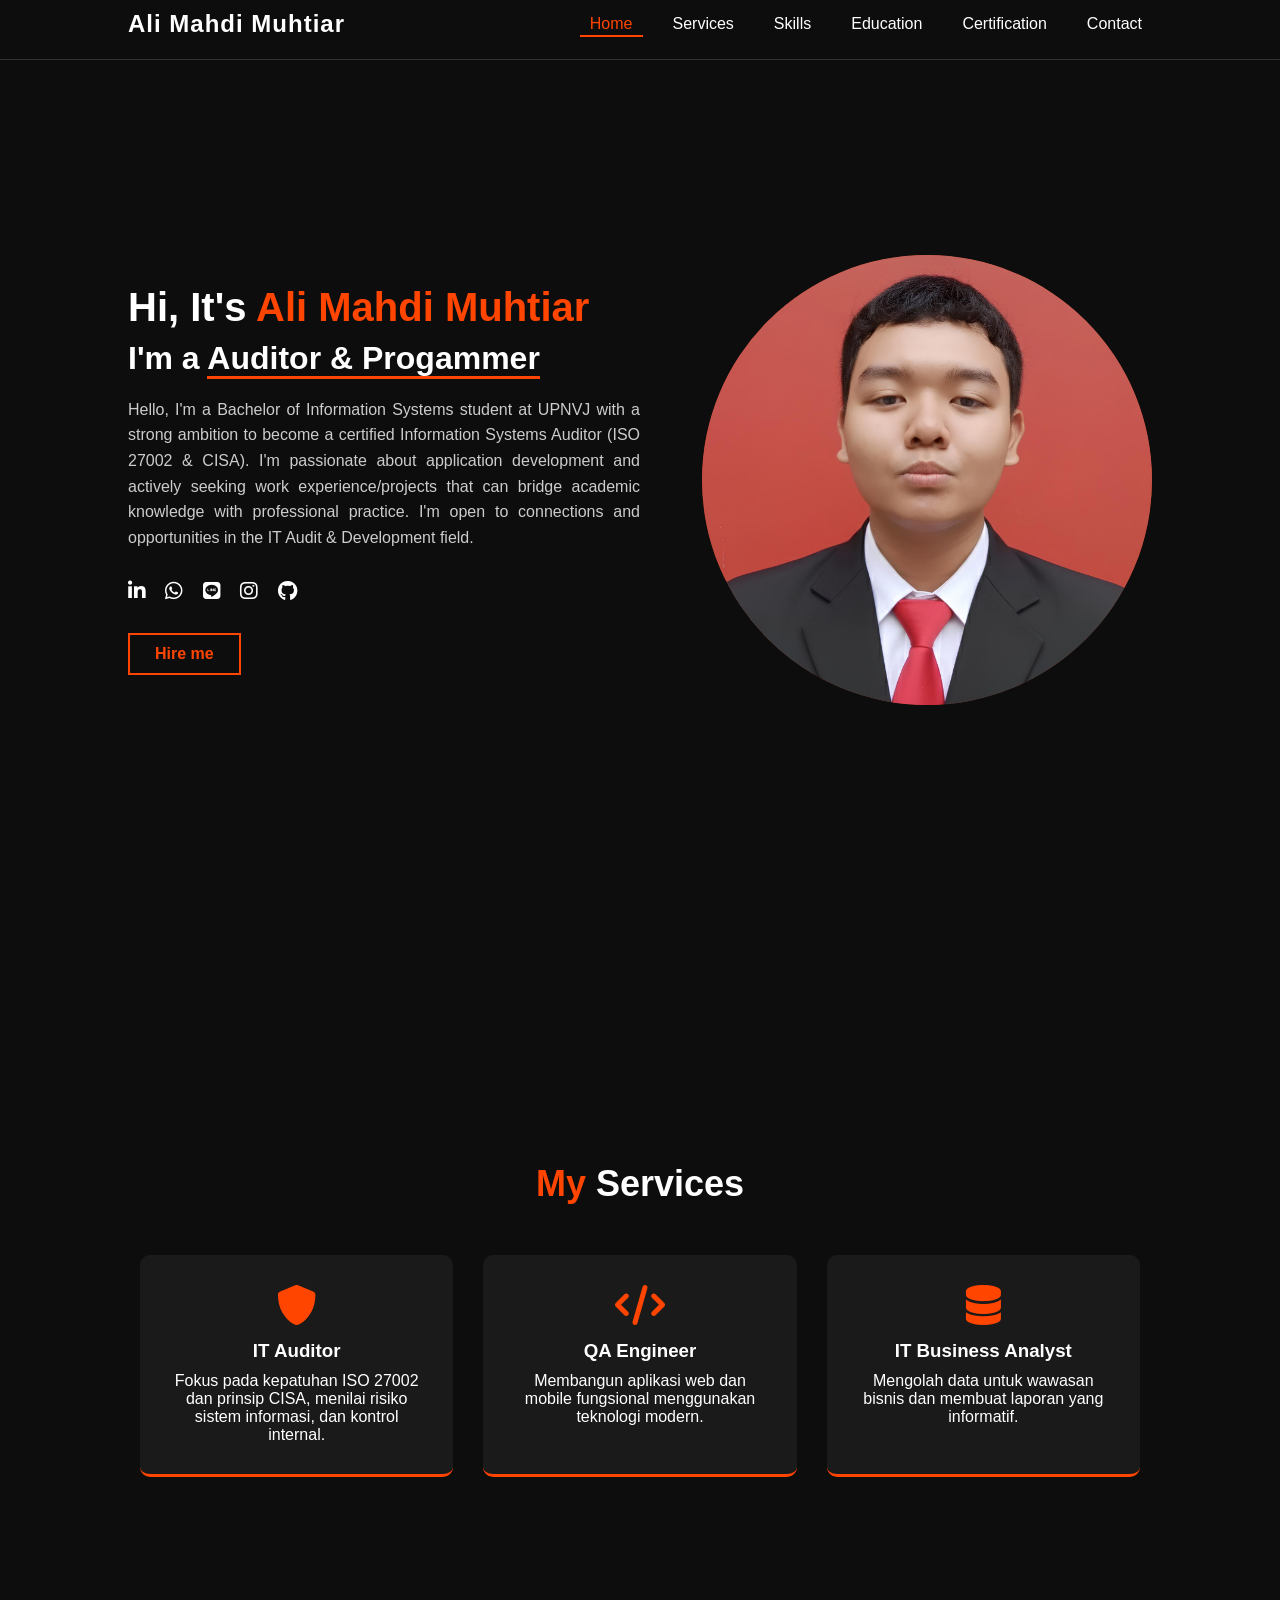
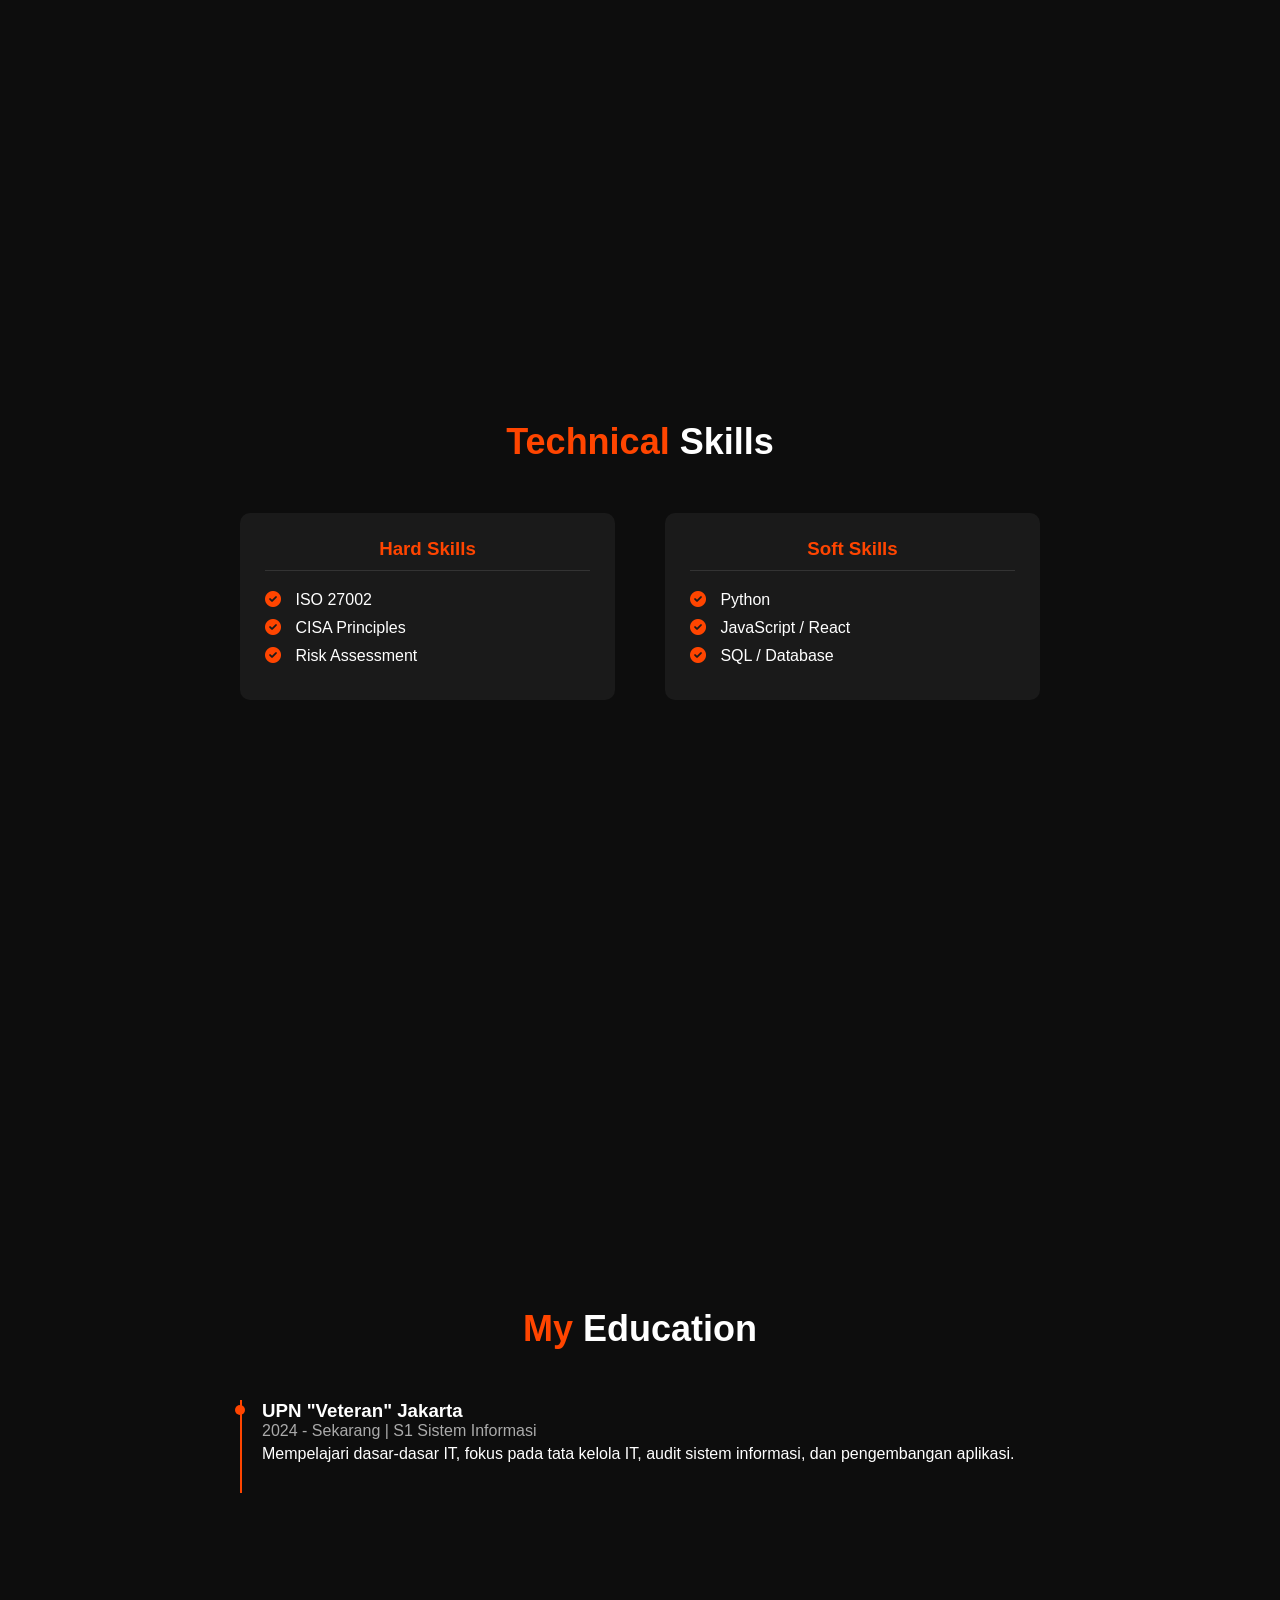
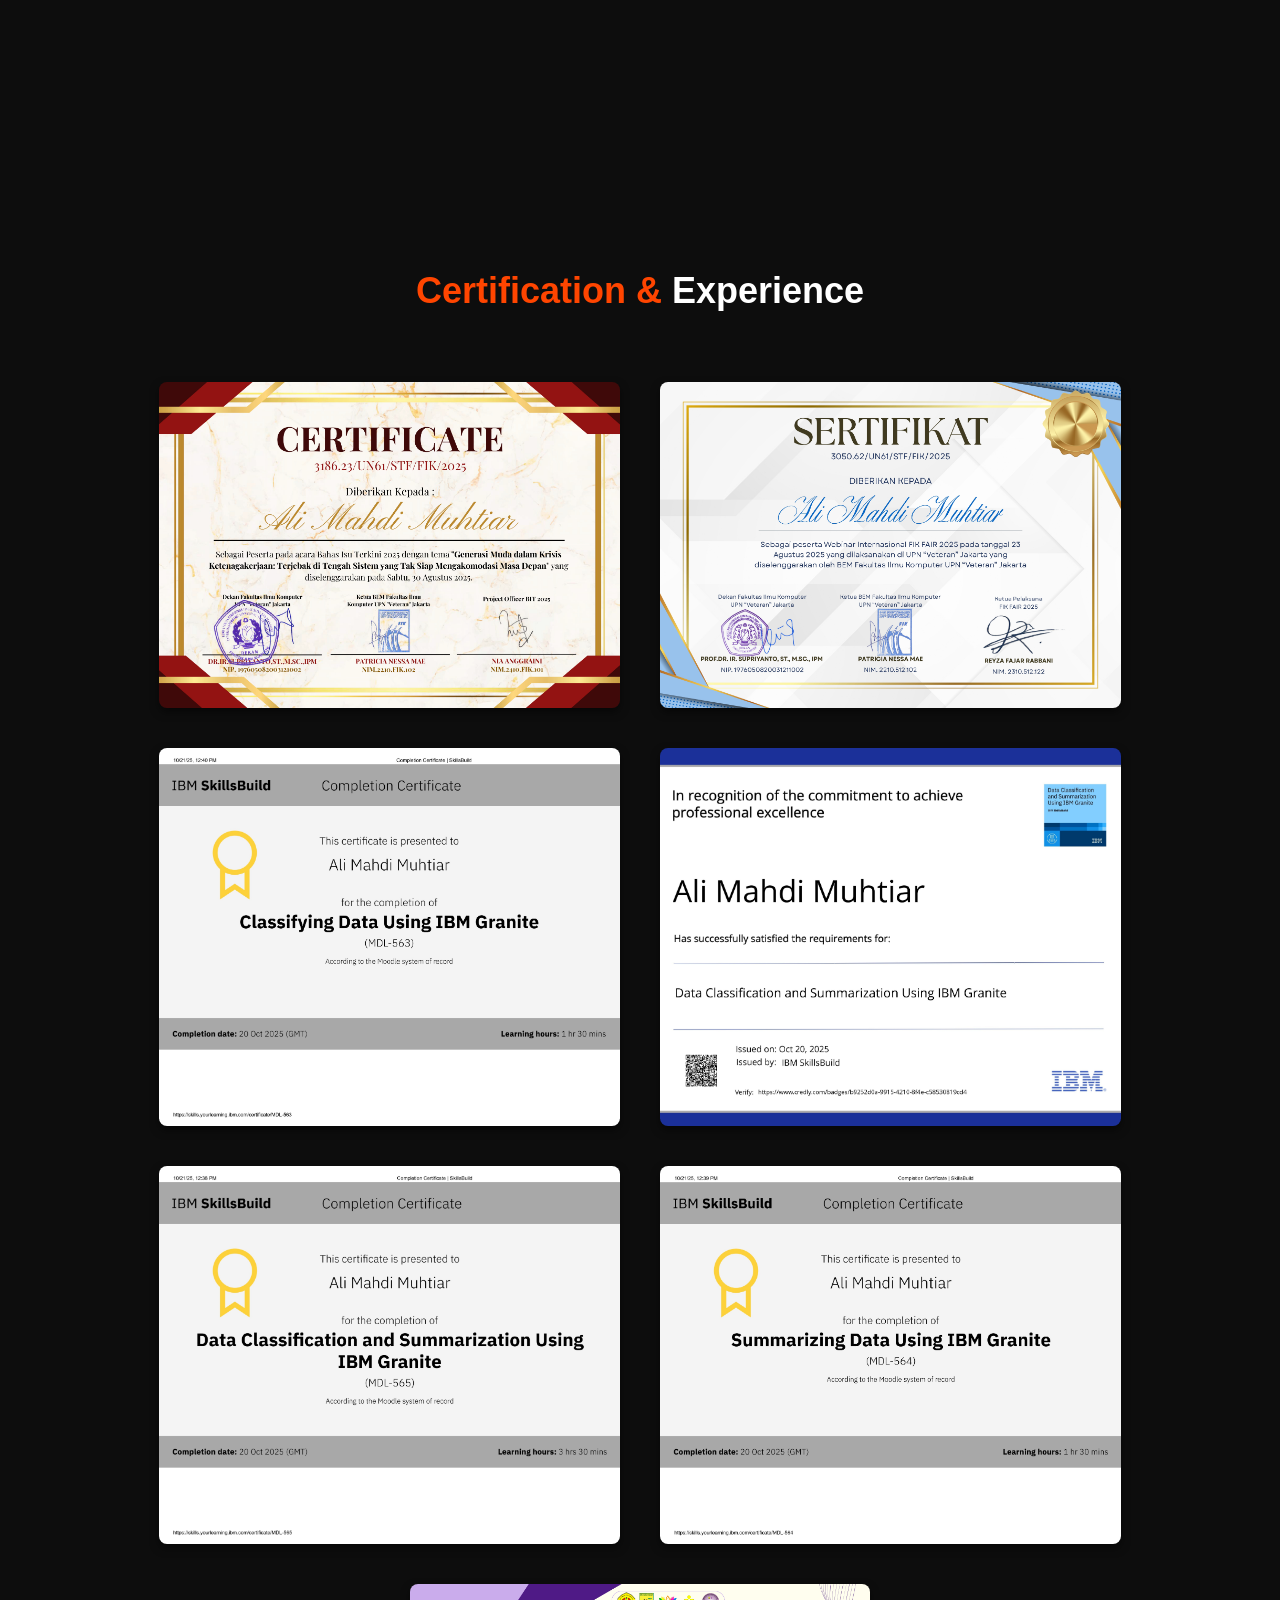
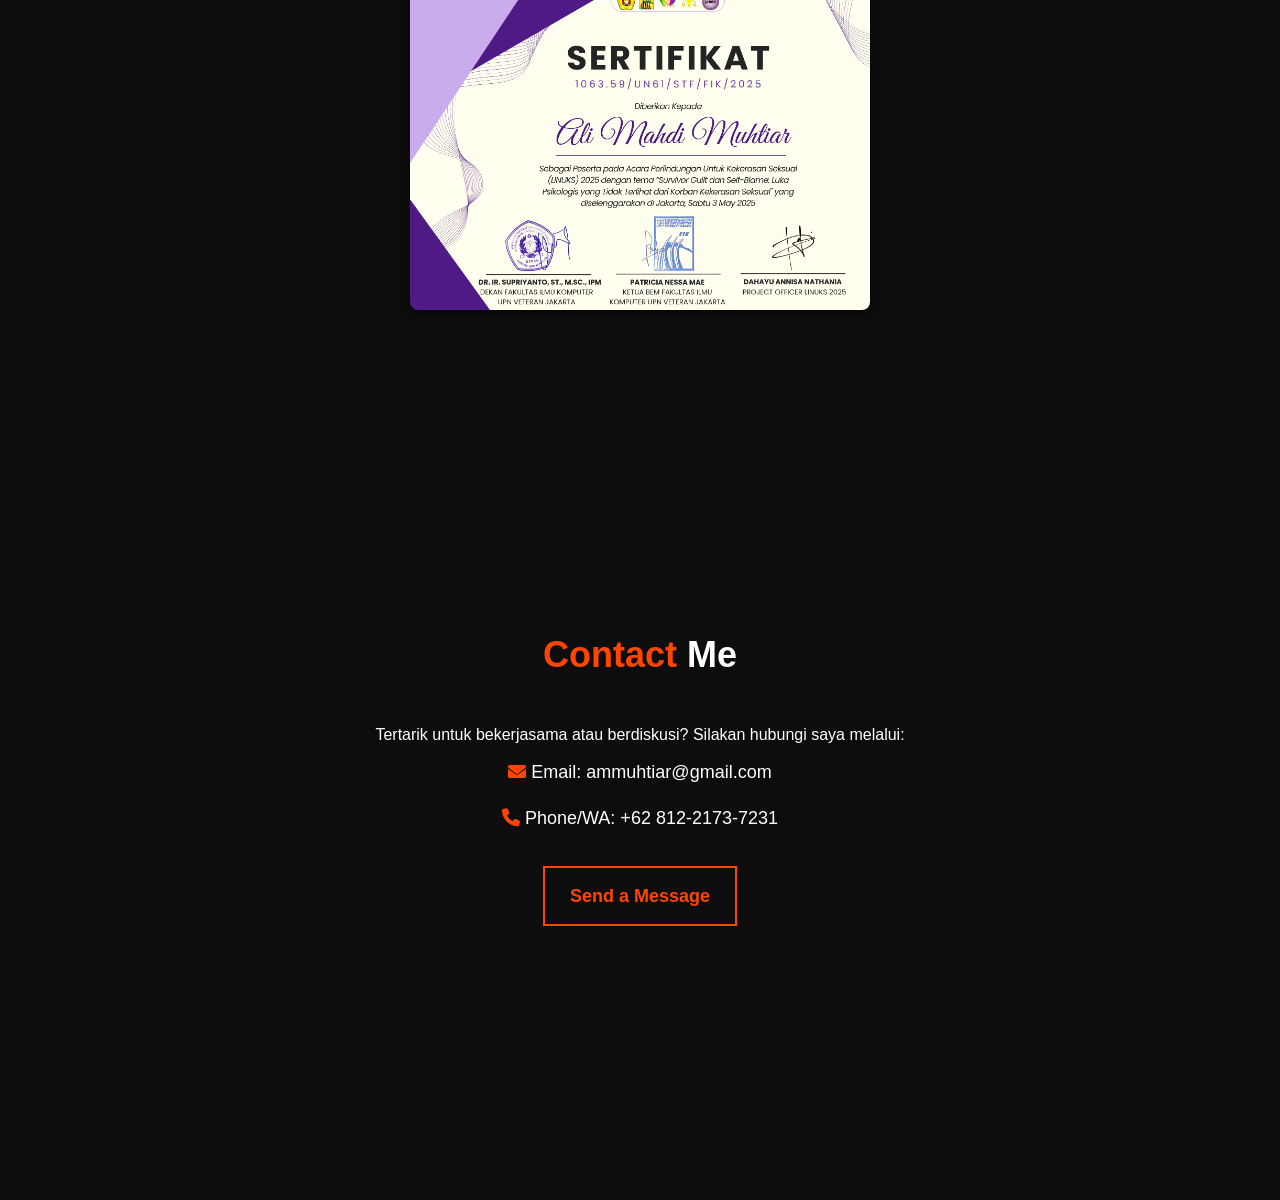
==== index.html @ ff0e4e3c "Add files via upload" ====
<!DOCTYPE html>
<html lang="id">
<head>
    <meta charset="UTF-8">
    <meta name="viewport" content="width=device-width, initial-scale=1.0">
    <title>Portofolio Ali Mahdi Muhtiar</title>
    <link rel="stylesheet" href="style.css">
    <link rel="stylesheet" href="https://cdnjs.cloudflare.com/ajax/libs/font-awesome/6.0.0-beta3/css/all.min.css">
</head>
<body>

    <header class="header">
        <nav class="navbar">
            <a href="#home" class="logo">Ali Mahdi Muhtiar</a>
            <ul class="nav-links">
                <li><a href="#home" class="nav-item active">Home</a></li>
                <li><a href="#services" class="nav-item">Services</a></li>
                <li><a href="#skills" class="nav-item">Skills</a></li>
                <li><a href="#education" class="nav-item">Education</a></li>
                <li><a href="#certification" class="nav-item">Certification</a></li>
                <li><a href="#contact" class="nav-item">Contact</a></li>
            </ul>
        </nav>
    </header>

    <main>
        <section class="hero-section" id="home">
            <div class="hero-content">
                <h1 class="greeting">Hi, It's <span class="highlight">Ali Mahdi Muhtiar</span></h1>
                <h2 class="tagline">I'm a <span class="highlight-text">Auditor & Progammer</span></h2>
                <p class="description">
                    Hello, I'm a Bachelor of Information Systems student at UPNVJ with a strong ambition to become a certified Information Systems Auditor (ISO 27002 & CISA).
                    I'm passionate about application development and actively seeking work experience/projects that can bridge academic knowledge with professional practice.
                    I'm open to connections and opportunities in the IT Audit & Development field.
                </p>
                <div class="social-links">
                    <a href="https://www.linkedin.com/in/ali-mahdi-muhtiar-6bb25b27a" target="_blank" title="LinkedIn"><i class="fab fa-linkedin-in"></i></a>
                    <a href="https://wa.me/6281221737231" target="_blank" title="Whatsapp"><i class="fab fa-whatsapp"></i></a>
                    <a href="https://line.me/ti/p/p4R7f9EhuN" target="_blank" title="Line"><i class="fab fa-line"></i></a>
                    <a href="https://www.instagram.com/_almahdim_/" target="_blank" title="Instagram"><i class="fab fa-instagram"></i></a>
                    <a href="https://github.com/AliMahdiM" target="_blank" title="Github"><i class="fab fa-github"></i></a>
                </div> 
                <a href="#contact" class="btn-hire-me">Hire me</a>
            </div>
            
            <div class="hero-image-container">
                <div class="red-circle"></div>
                <img src="616.jpg" alt="Profile of Ali Mahdi Muhtiar" class="hero-image">
            </div>
        </section>
        
        <section id="services" class="section-full">
            <h2 class="section-title"><span class="highlight">My</span> Services</h2>
            <div class="services-grid">
                <div class="service-card">
                    <i class="fas fa-shield-alt icon-large"></i>
                    <h3>IT Auditor</h3>
                    <p>Fokus pada kepatuhan ISO 27002 dan prinsip CISA, menilai risiko sistem informasi, dan kontrol internal.</p>
                </div>
                <div class="service-card">
                    <i class="fas fa-code icon-large"></i>
                    <h3>QA Engineer</h3>
                    <p>Membangun aplikasi web dan mobile fungsional menggunakan teknologi modern.</p>
                </div>
                <div class="service-card">
                    <i class="fas fa-database icon-large"></i>
                    <h3>IT Business Analyst</h3>
                    <p>Mengolah data untuk wawasan bisnis dan membuat laporan yang informatif.</p>
                </div>
            </div>
        </section>
        
        <section id="skills" class="section-full">
            <h2 class="section-title"><span class="highlight">Technical</span> Skills</h2>
            <div class="skills-container">
                <div class="skill-group">
                    <h3>Hard Skills</h3>
                    <ul>
                        <li><i class="fas fa-check-circle"></i> ISO 27002</li>
                        <li><i class="fas fa-check-circle"></i> CISA Principles</li>
                        <li><i class="fas fa-check-circle"></i> Risk Assessment</li>
                    </ul>
                </div>
                <div class="skill-group">
                    <h3>Soft Skills</h3>
                    <ul>
                        <li><i class="fas fa-check-circle"></i> Python</li>
                        <li><i class="fas fa-check-circle"></i> JavaScript / React</li>
                        <li><i class="fas fa-check-circle"></i> SQL / Database</li>
                    </ul>
                </div>
            </div>
        </section>
        
        <section id="education" class="section-full">
            <h2 class="section-title"><span class="highlight">My</span> Education</h2>
            <div class="timeline">
                <div class="timeline-item">
                    <h3>UPN "Veteran" Jakarta</h3>
                    <p class="period">2024 - Sekarang | S1 Sistem Informasi</p>
                    <p>Mempelajari dasar-dasar IT, fokus pada tata kelola IT, audit sistem informasi, dan pengembangan aplikasi.</p>
                </div>
                </div>
        </section>
        
        <section id="certification" class="section-full">
            <h2 class="section-title"><span class="highlight">Certification &</span> Experience</h2>
            <div class="experience-gallery">
                <img src="1.jpg" alt="Bahas Isu Terkini 2025" class="experience-content">
                <img src="2.jpg" alt="Webinar Internasional FIK FAIR 2025" class="experience-content">
                <img src="3.jpg" alt="Classifying Data Using IBM Granite" class="experience-content">
                <img src="4.jpg" alt="Data Classification and Summarization Using IBM Granite Credly" class="experience-content">
                <img src="5.jpg" alt="Data Classification and Summarization Using IBM Granite" class="experience-content">
                <img src="6.jpg" alt="Summarizing Data Using IBM Granite" class="experience-content">
                <img src="7.jpg" alt="LINUKS2025" class="experience-content">
            </div>
        </section>
        
        <section id="contact" class="section-full">
            <h2 class="section-title"><span class="highlight">Contact</span> Me</h2>
            <p>Tertarik untuk bekerjasama atau berdiskusi? Silakan hubungi saya melalui:</p>
            <div class="contact-info">
                <p><i class="fas fa-envelope highlight"></i> Email: ammuhtiar@gmail.com</p>
                <p><i class="fas fa-phone highlight"></i> Phone/WA: +62 812-2173-7231</p>
                <a href="#top" class="btn-hire-me" style="margin-top: 20px;">Send a Message</a>
            </div>
        </section>
    </main>

    <script src="script.js"></script>
</body>
</html>
---- style.css ----
/* Reset Dasar */
* {
    margin: 0;
    padding: 0;
    box-sizing: border-box;
    font-family: 'Poppins', sans-serif; /* Ganti font-family jika Anda menggunakan Poppins */
}

/* Warna dan Tema (Gaya Dark Mode) */
:root {
    --bg-color: #0d0d0d;
    --text-color: #ffffff;
    --highlight-color: #ff4500;
    --secondary-bg: #1a1a1a;
    --border-color: #333;
    --transition: all 0.3s ease;
}

body {
    background-color: var(--bg-color);
    color: var(--text-color);
    scroll-behavior: smooth;
    /* PENTING: Untuk memastikan scroll dimulai dari bawah header */
    padding-top: 60px; 
}

/* Header dan Navigasi */
.header {
    width: 100%;
    position: fixed;
    top: 0;
    left: 0;
    background-color: var(--bg-color);
    border-bottom: 1px solid var(--border-color);
    z-index: 1000;
    height: 60px; /* Tinggi header yang konsisten */
}

.navbar {
    display: flex;
    justify-content: space-between;
    align-items: center;
    padding: 10px 10%;
}

.logo {
    font-size: 24px;
    font-weight: bold;
    color: var(--text-color);
    text-decoration: none;
    letter-spacing: 1px;
}

.nav-links {
    list-style: none;
    display: flex;
}

.nav-links li {
    margin-left: 20px;
}

.nav-item {
    text-decoration: none;
    color: var(--text-color);
    font-size: 16px;
    padding: 5px 10px;
    transition: var(--transition);
    position: relative;
}

.nav-item:hover, .nav-item.active {
    color: var(--highlight-color);
}

.nav-item.active::after {
    content: '';
    position: absolute;
    left: 0;
    bottom: 0;
    width: 100%;
    height: 2px;
    background-color: var(--highlight-color);
}

/* --- FULL-SCREEN SECTION STYLES (Kunci Utama) --- */
.hero-section, .section-full {
    display: flex;
    flex-direction: column;
    justify-content: center; /* Memusatkan konten secara vertikal */
    align-items: center;
    padding: 50px 10%;
    /* PENTING: Memastikan setiap section minimal setinggi viewport */
    min-height: calc(100vh - 60px); 
    text-align: center;
    width: 100%;
}

.section-title {
    font-size: 36px;
    margin-bottom: 50px;
    position: relative;
}

.highlight {
    color: var(--highlight-color);
}
/* ------------------------------------------------ */

/* Bagian Home (Hero) */
.hero-section {
    flex-direction: row; /* Kembali ke tata letak baris untuk hero */
    justify-content: space-between;
    text-align: left;
}

.hero-content {
    max-width: 50%;
}

.greeting { font-size: 40px; margin-bottom: 10px; }
.tagline { font-size: 32px; margin-bottom: 20px; }
.highlight-text { border-bottom: 3px solid var(--highlight-color); }
.description { line-height: 1.6; margin-bottom: 30px; color: #ccc; text-align: justify; }

/* Tautan Sosial */
.social-links a {
    color: var(--text-color);
    font-size: 20px;
    margin-right: 15px;
    transition: var(--transition);
}
.social-links a:hover {
    color: var(--highlight-color);
    transform: translateY(-2px);
}

/* Tombol "Hire me" */
.btn-hire-me {
    display: inline-block;
    padding: 10px 25px;
    margin-top: 30px;
    background-color: transparent;
    border: 2px solid var(--highlight-color);
    color: var(--highlight-color);
    text-decoration: none;
    font-weight: bold;
    transition: var(--transition);
}
.btn-hire-me:hover {
    background-color: var(--highlight-color);
    color: var(--text-color);
}

/* Gambar Hero */
.red-circle {
    position: absolute;
    width: 450px;
    height: 450px;
    background-color: var(--highlight-color);
    border-radius: 50%;
    z-index: 1;
    opacity: 0.8;
}

.hero-image-container {
    position: relative;
    width: 450px;
    height: 450px;
    display: flex;
    justify-content: center;
    align-items: center;
    border-radius: 50%;
    overflow: hidden;
    margin-left: 50px;
}

.hero-image {
    width: 100%;
    height: 100%;
    object-fit: cover;
    position: relative;
    z-index: 2;
    filter: drop-shadow(5px 5px 15px rgba(0, 0, 0, 0.5));
}


/* --- Services Section Styles --- */
.services-grid {
    display: flex;
    gap: 30px;
    max-width: 1000px;
}
.service-card {
    background-color: var(--secondary-bg);
    padding: 30px;
    border-radius: 10px;
    border-bottom: 3px solid var(--highlight-color);
    flex: 1;
    transition: transform 0.3s ease;
}
.service-card:hover {
    transform: translateY(-10px);
}
.icon-large {
    font-size: 40px;
    color: var(--highlight-color);
    margin-bottom: 15px;
}
.service-card h3 {
    margin-bottom: 10px;
}


/* --- Skills Section Styles --- */
.skills-container {
    display: flex;
    gap: 50px;
    max-width: 800px;
    width: 100%;
    justify-content: center;
}
.skill-group {
    background-color: var(--secondary-bg);
    padding: 25px;
    border-radius: 10px;
    width: 100%;
}
.skill-group h3 {
    color: var(--highlight-color);
    margin-bottom: 20px;
    border-bottom: 1px solid var(--border-color);
    padding-bottom: 10px;
}
.skill-group ul {
    list-style: none;
    padding: 0;
    text-align: left;
}
.skill-group li {
    margin-bottom: 10px;
    font-size: 16px;
}
.skill-group li .fa-check-circle {
    color: var(--highlight-color);
    margin-right: 10px;
}

/* --- Education Section Styles --- */
.timeline {
    max-width: 800px;
    width: 100%;
    text-align: left;
    border-left: 2px solid var(--highlight-color);
    padding-left: 20px;
    position: relative;
}
.timeline-item {
    margin-bottom: 30px;
    position: relative;
}
.timeline-item::before {
    content: '';
    position: absolute;
    left: -27px;
    top: 5px;
    width: 10px;
    height: 10px;
    background-color: var(--highlight-color);
    border-radius: 50%;
}
.timeline-item h3 {
    color: var(--text-color);
}
.period {
    color: #aaa;
    margin-bottom: 5px;
}

/* --- Experience Section Styles --- */
.experience-gallery {
    display: flex;
    justify-content: center;
    gap: 40px;
    padding-top: 20px;
    max-width: 1200px;
    width: 100%;
    flex-wrap: wrap; /* Agar responsif */
}
.experience-content {
    width: 45%; /* Menyesuaikan agar dua gambar muat berdampingan */
    height: auto;
    max-height: 400px;
    object-fit: cover;
    border-radius: 8px;
    box-shadow: 0 4px 8px rgba(0, 0, 0, 0.5);
    transition: transform 0.3s ease;
}
.experience-content:hover {
    transform: scale(1.03);
}

/* --- Contact Section Styles --- */
.contact-info {
    font-size: 18px;
    line-height: 2.0;
}
.contact-info p {
    margin: 10px 0;
}


/* Media Query untuk Responsif */
@media (max-width: 1200px) {
    .experience-gallery {
        gap: 20px;
    }
    .experience-content {
        width: 48%;
    }
}

@media (max-width: 992px) {
    .navbar { padding: 10px 5%; }
    
    .hero-section {
        flex-direction: column;
        padding: 50px 5%;
        text-align: center;
    }

    .hero-content {
        max-width: 100%;
        margin-bottom: 40px;
    }
    .description { text-align: center; }

    .hero-image-container {
        width: 300px;
        height: 300px;
        margin-left: 0;
    }
    .red-circle {
        width: 300px;
        height: 300px;
    }
    
    /* Services Responsive */
    .services-grid {
        flex-direction: column;
        gap: 20px;
    }
    
    /* Skills Responsive */
    .skills-container {
        flex-direction: column;
        gap: 30px;
    }
    
    /* Experience Responsive */
    .experience-content {
        width: 90%; /* Satu gambar per baris di perangkat kecil */
        max-height: none;
    }
}

@media (max-width: 576px) {
    .nav-links { display: none; } /* Sembunyikan link di layar sangat kecil (bisa diganti dengan menu burger) */
    .navbar { justify-content: center; }

    .greeting { font-size: 32px; }
    .tagline { font-size: 24px; }
    .section-title { font-size: 30px; }
}
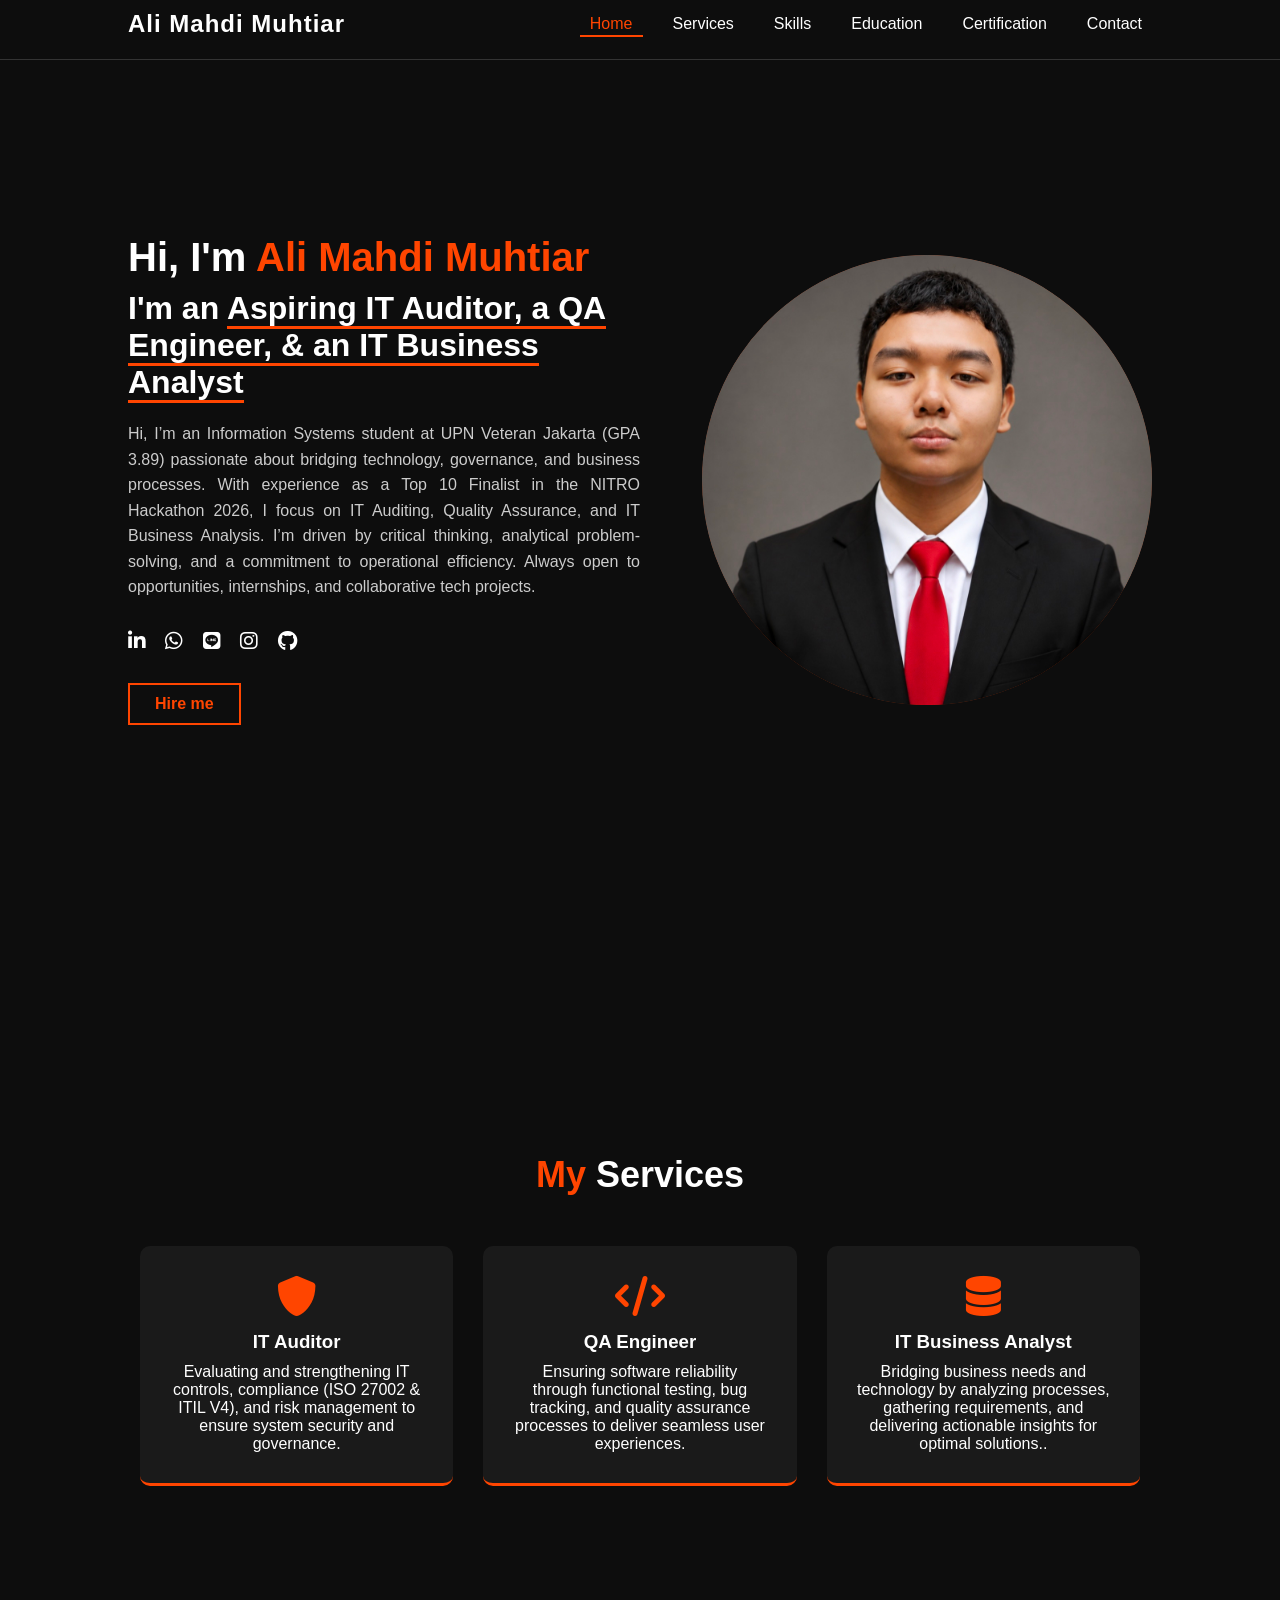
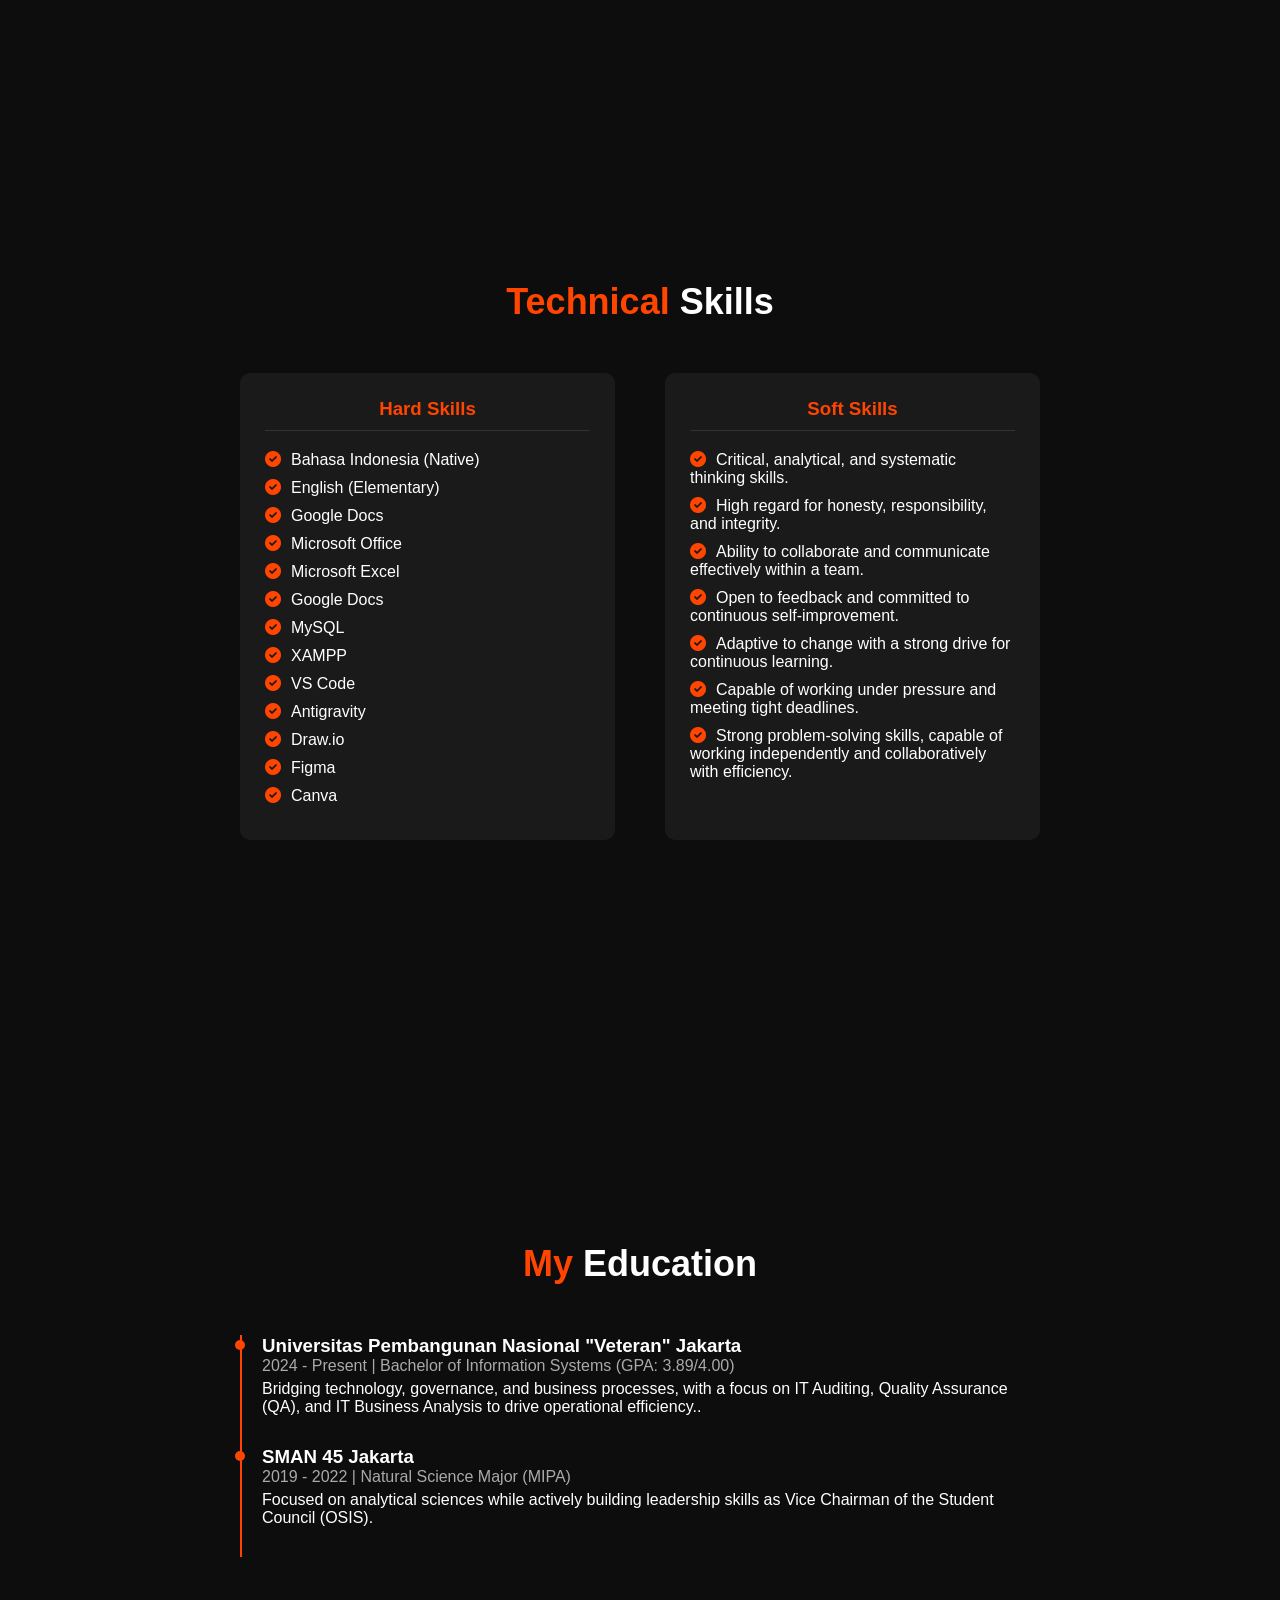
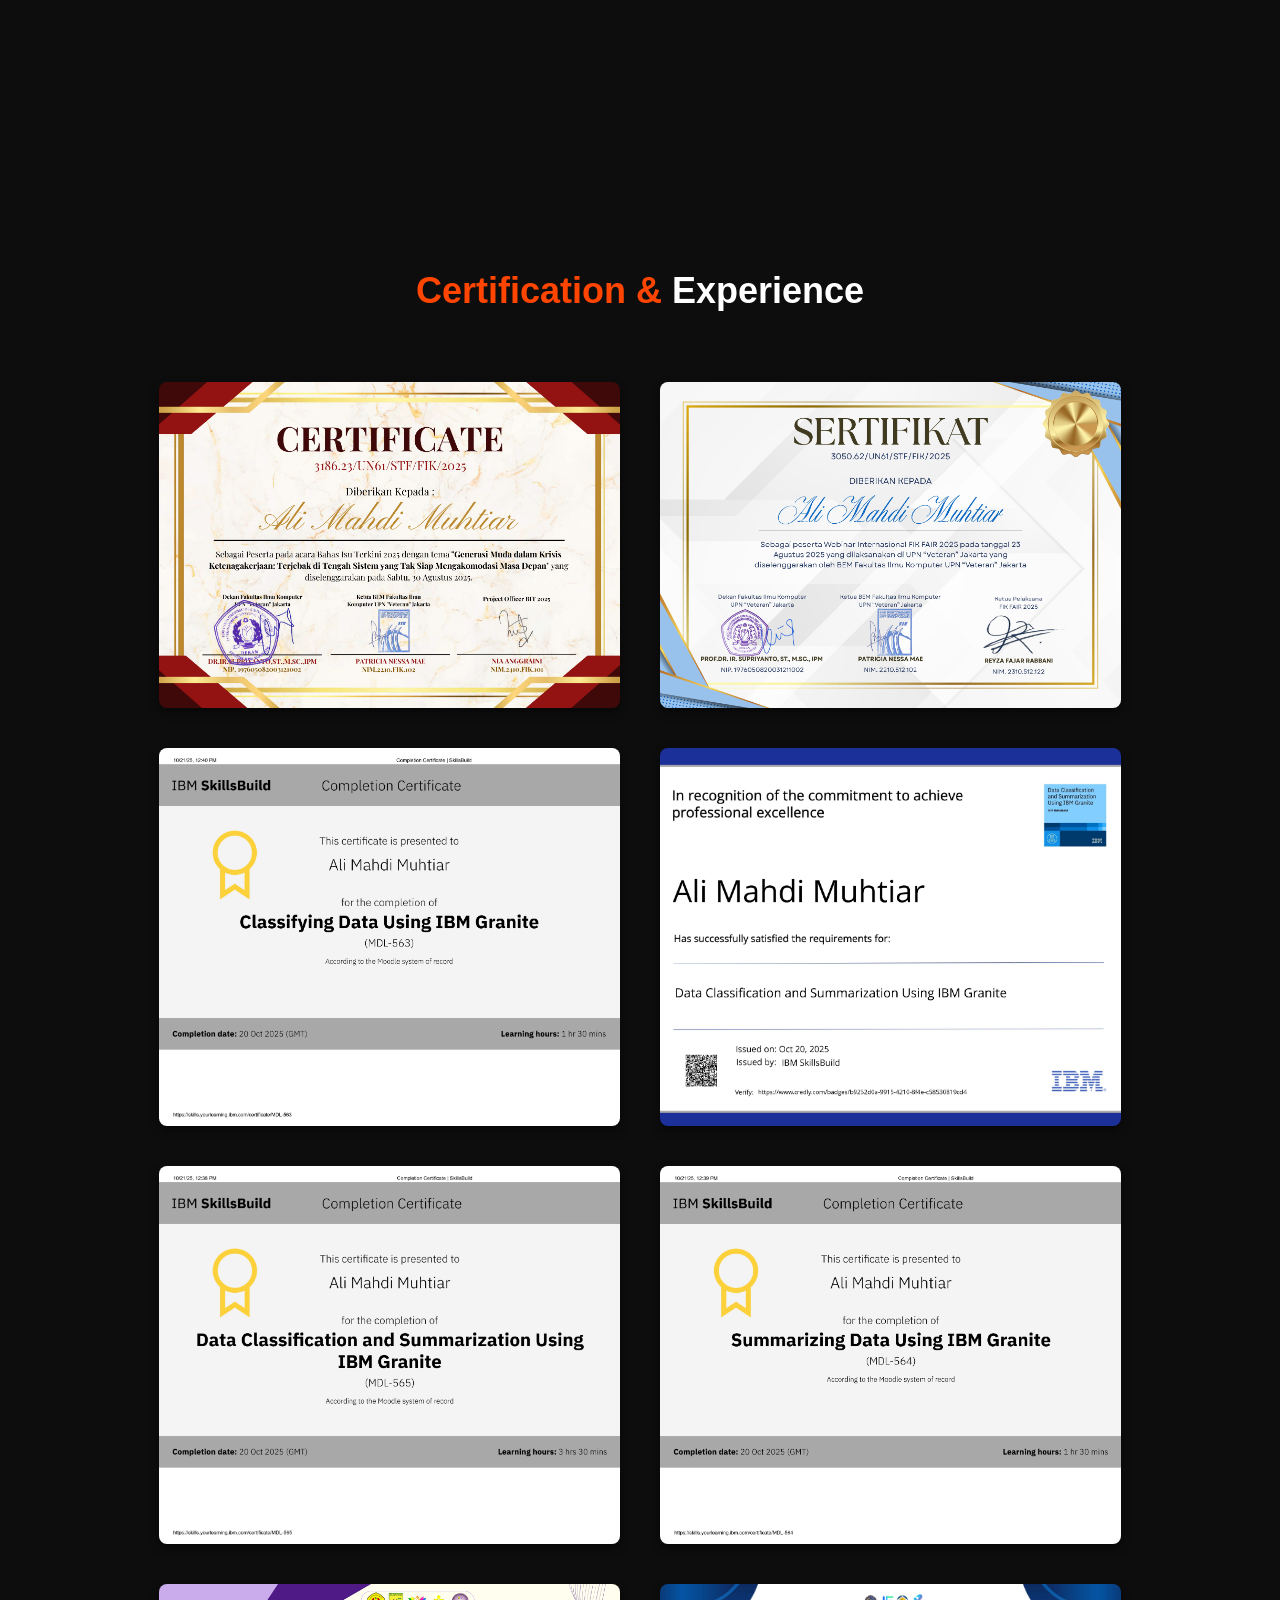
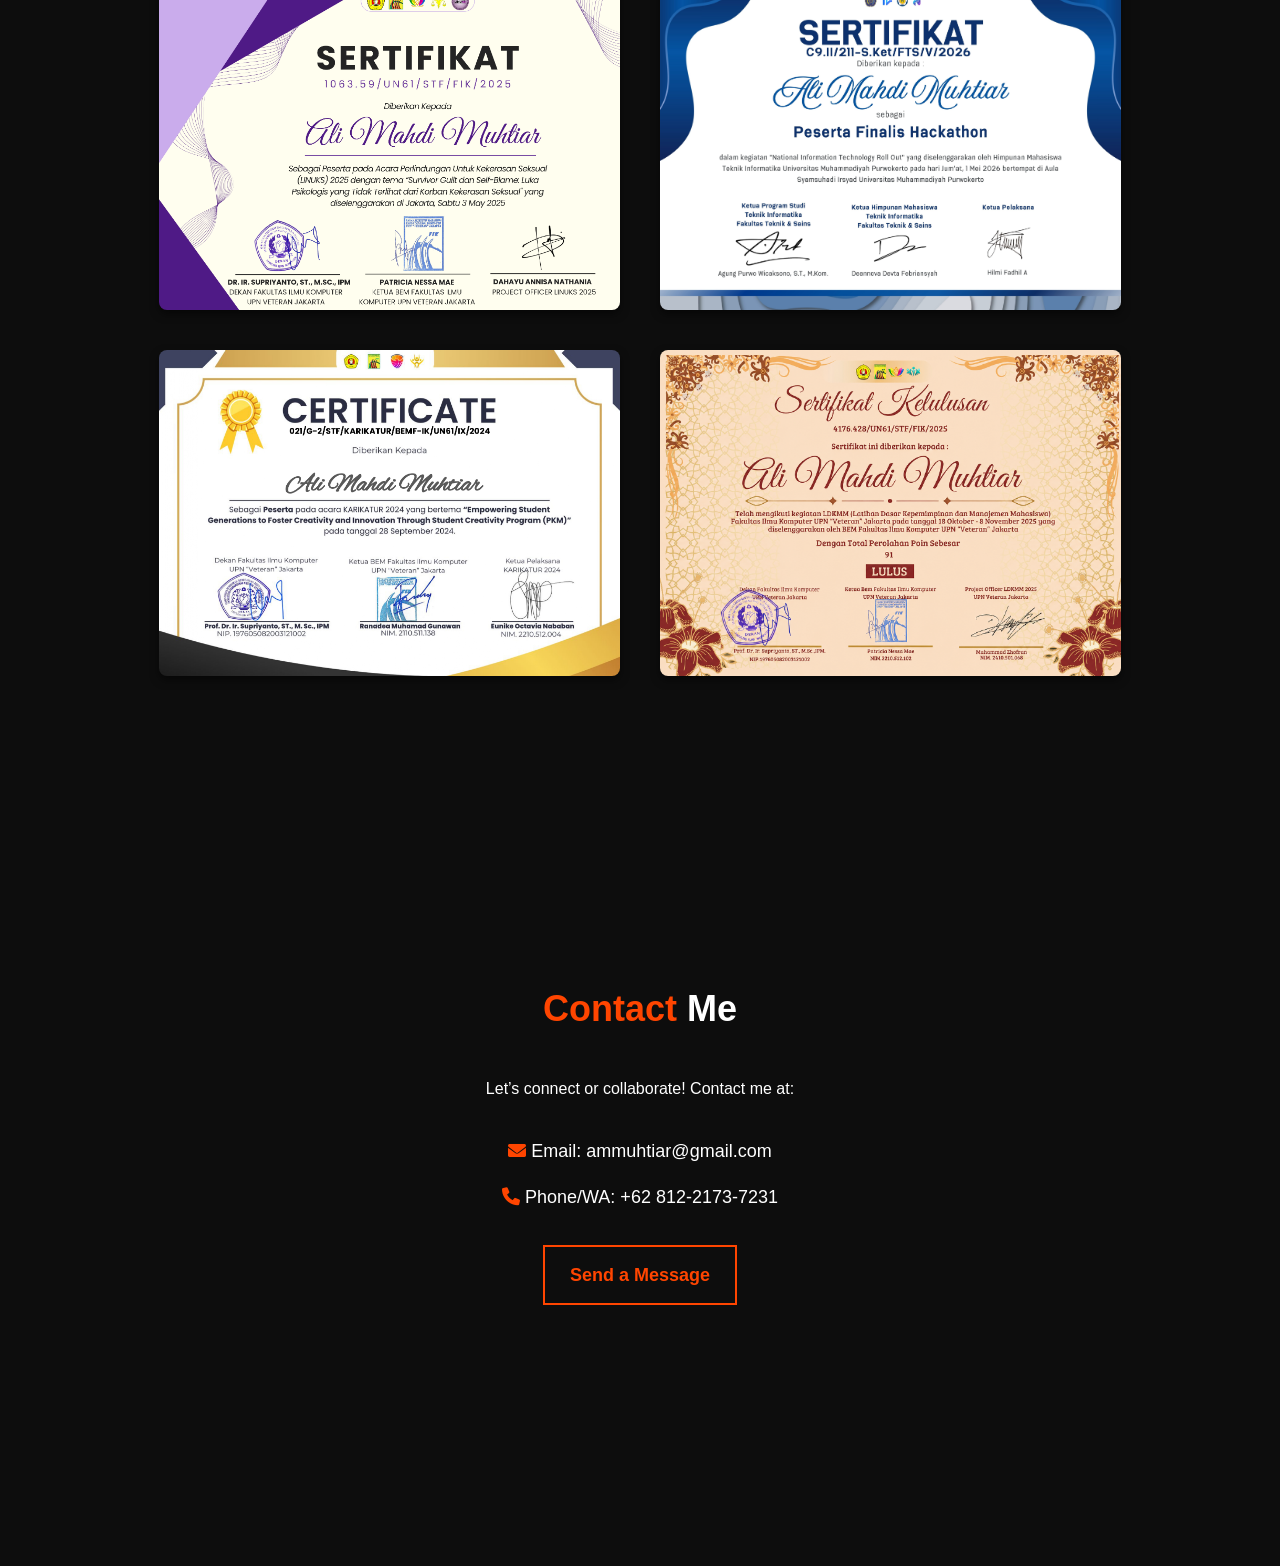
==== commit 1a4cd46c: "Add files via upload" ====
--- a/index.html
+++ b/index.html
@@ -26,12 +26,12 @@
     <main>
         <section class="hero-section" id="home">
             <div class="hero-content">
-                <h1 class="greeting">Hi, It's <span class="highlight">Ali Mahdi Muhtiar</span></h1>
-                <h2 class="tagline">I'm a <span class="highlight-text">Auditor & Progammer</span></h2>
+                <h1 class="greeting">Hi, I'm <span class="highlight">Ali Mahdi Muhtiar</span></h1>
+                <h2 class="tagline">I'm an <span class="highlight-text">Aspiring IT Auditor, a QA Engineer, & an IT Business Analyst</span></h2>
                 <p class="description">
-                    Hello, I'm a Bachelor of Information Systems student at UPNVJ with a strong ambition to become a certified Information Systems Auditor (ISO 27002 & CISA).
-                    I'm passionate about application development and actively seeking work experience/projects that can bridge academic knowledge with professional practice.
-                    I'm open to connections and opportunities in the IT Audit & Development field.
+                    Hi, I’m an Information Systems student at UPN Veteran Jakarta (GPA 3.89) passionate about bridging technology, governance, and business processes.
+                    With experience as a Top 10 Finalist in the NITRO Hackathon 2026, I focus on IT Auditing, Quality Assurance, and IT Business Analysis.
+                    I’m driven by critical thinking, analytical problem-solving, and a commitment to operational efficiency. Always open to opportunities, internships, and collaborative tech projects.
                 </p>
                 <div class="social-links">
                     <a href="https://www.linkedin.com/in/ali-mahdi-muhtiar-6bb25b27a" target="_blank" title="LinkedIn"><i class="fab fa-linkedin-in"></i></a>
@@ -55,17 +55,17 @@
                 <div class="service-card">
                     <i class="fas fa-shield-alt icon-large"></i>
                     <h3>IT Auditor</h3>
-                    <p>Fokus pada kepatuhan ISO 27002 dan prinsip CISA, menilai risiko sistem informasi, dan kontrol internal.</p>
+                    <p>Evaluating and strengthening IT controls, compliance (ISO 27002 & ITIL V4), and risk management to ensure system security and governance.</p>
                 </div>
                 <div class="service-card">
                     <i class="fas fa-code icon-large"></i>
                     <h3>QA Engineer</h3>
-                    <p>Membangun aplikasi web dan mobile fungsional menggunakan teknologi modern.</p>
+                    <p>Ensuring software reliability through functional testing, bug tracking, and quality assurance processes to deliver seamless user experiences.</p>
                 </div>
                 <div class="service-card">
                     <i class="fas fa-database icon-large"></i>
                     <h3>IT Business Analyst</h3>
-                    <p>Mengolah data untuk wawasan bisnis dan membuat laporan yang informatif.</p>
+                    <p>Bridging business needs and technology by analyzing processes, gathering requirements, and delivering actionable insights for optimal solutions..</p>
                 </div>
             </div>
         </section>
@@ -76,32 +76,50 @@
                 <div class="skill-group">
                     <h3>Hard Skills</h3>
                     <ul>
-                        <li><i class="fas fa-check-circle"></i> ISO 27002</li>
-                        <li><i class="fas fa-check-circle"></i> CISA Principles</li>
-                        <li><i class="fas fa-check-circle"></i> Risk Assessment</li>
-                    </ul>
+                        <li><i class="fas fa-check-circle"></i>Bahasa Indonesia (Native)</li>
+                        <li><i class="fas fa-check-circle"></i>English (Elementary)</li>
+                        <li><i class="fas fa-check-circle"></i>Google Docs</li>
+                        <li><i class="fas fa-check-circle"></i>Microsoft Office</li>
+                        <li><i class="fas fa-check-circle"></i>Microsoft Excel</li>
+                        <li><i class="fas fa-check-circle"></i>Google Docs</li>
+                        <li><i class="fas fa-check-circle"></i>MySQL</li>
+                        <li><i class="fas fa-check-circle"></i>XAMPP</li>
+                        <li><i class="fas fa-check-circle"></i>VS Code</li>
+                        <li><i class="fas fa-check-circle"></i>Antigravity</li>
+                        <li><i class="fas fa-check-circle"></i>Draw.io</li>
+                        <li><i class="fas fa-check-circle"></i>Figma</li>
+                        <li><i class="fas fa-check-circle"></i>Canva</li>
                 </div>
                 <div class="skill-group">
                     <h3>Soft Skills</h3>
                     <ul>
-                        <li><i class="fas fa-check-circle"></i> Python</li>
-                        <li><i class="fas fa-check-circle"></i> JavaScript / React</li>
-                        <li><i class="fas fa-check-circle"></i> SQL / Database</li>
+                        <li><i class="fas fa-check-circle"></i>Critical, analytical, and systematic thinking skills.</li>
+                        <li><i class="fas fa-check-circle"></i>High regard for honesty, responsibility, and integrity.</li>
+                        <li><i class="fas fa-check-circle"></i>Ability to collaborate and communicate effectively within a team.</li>
+                        <li><i class="fas fa-check-circle"></i>Open to feedback and committed to continuous self-improvement.</li>
+                        <li><i class="fas fa-check-circle"></i>Adaptive to change with a strong drive for continuous learning.</li>
+                        <li><i class="fas fa-check-circle"></i>Capable of working under pressure and meeting tight deadlines.</li>
+                        <li><i class="fas fa-check-circle"></i>Strong problem-solving skills, capable of working independently and collaboratively with efficiency.</li>
                     </ul>
                 </div>
             </div>
         </section>
         
-        <section id="education" class="section-full">
-            <h2 class="section-title"><span class="highlight">My</span> Education</h2>
-            <div class="timeline">
-                <div class="timeline-item">
-                    <h3>UPN "Veteran" Jakarta</h3>
-                    <p class="period">2024 - Sekarang | S1 Sistem Informasi</p>
-                    <p>Mempelajari dasar-dasar IT, fokus pada tata kelola IT, audit sistem informasi, dan pengembangan aplikasi.</p>
-                </div>
-                </div>
-        </section>
+<section id="education" class="section-full">
+    <h2 class="section-title"><span class="highlight">My</span> Education</h2>
+    <div class="timeline">
+        <div class="timeline-item">
+            <h3>Universitas Pembangunan Nasional "Veteran" Jakarta</h3>
+            <p class="period">2024 - Present | Bachelor of Information Systems (GPA: 3.89/4.00)</p>
+            <p>Bridging technology, governance, and business processes, with a focus on IT Auditing, Quality Assurance (QA), and IT Business Analysis to drive operational efficiency..</p>
+        </div>
+        <div class="timeline-item">
+            <h3>SMAN 45 Jakarta</h3>
+            <p class="period">2019 - 2022 | Natural Science Major (MIPA)</p>
+            <p>Focused on analytical sciences while actively building leadership skills as Vice Chairman of the Student Council (OSIS).</p>
+        </div>
+    </div>
+</section>
         
         <section id="certification" class="section-full">
             <h2 class="section-title"><span class="highlight">Certification &</span> Experience</h2>
@@ -113,19 +131,24 @@
                 <img src="5.jpg" alt="Data Classification and Summarization Using IBM Granite" class="experience-content">
                 <img src="6.jpg" alt="Summarizing Data Using IBM Granite" class="experience-content">
                 <img src="7.jpg" alt="LINUKS2025" class="experience-content">
+                <img src="8.jpg" alt="HACKTON 2026" class="experience-content">
+                <img src="9.jpg" alt="KARIKATUR" class="experience-content">
+                <img src="10.jpg" alt="LDKMM" class="experience-content">
             </div>
         </section>
         
-        <section id="contact" class="section-full">
-            <h2 class="section-title"><span class="highlight">Contact</span> Me</h2>
-            <p>Tertarik untuk bekerjasama atau berdiskusi? Silakan hubungi saya melalui:</p>
-            <div class="contact-info">
-                <p><i class="fas fa-envelope highlight"></i> Email: ammuhtiar@gmail.com</p>
-                <p><i class="fas fa-phone highlight"></i> Phone/WA: +62 812-2173-7231</p>
-                <a href="#top" class="btn-hire-me" style="margin-top: 20px;">Send a Message</a>
-            </div>
-        </section>
-    </main>
+<section id="contact" class="section-full">
+    <h2 class="section-title"><span class="highlight">Contact</span> Me</h2>
+    
+    <!-- Tambahkan style margin-bottom di sini -->
+    <p style="margin-bottom: 25px;">Let’s connect or collaborate! Contact me at:</p>
+    
+    <div class="contact-info">
+        <p><i class="fas fa-envelope highlight"></i> Email: ammuhtiar@gmail.com</p>
+        <p><i class="fas fa-phone highlight"></i> Phone/WA: +62 812-2173-7231</p>
+        <a href="#top" class="btn-hire-me" style="margin-top: 20px;">Send a Message</a>
+    </div>
+</section>
 
     <script src="script.js"></script>
 </body>
